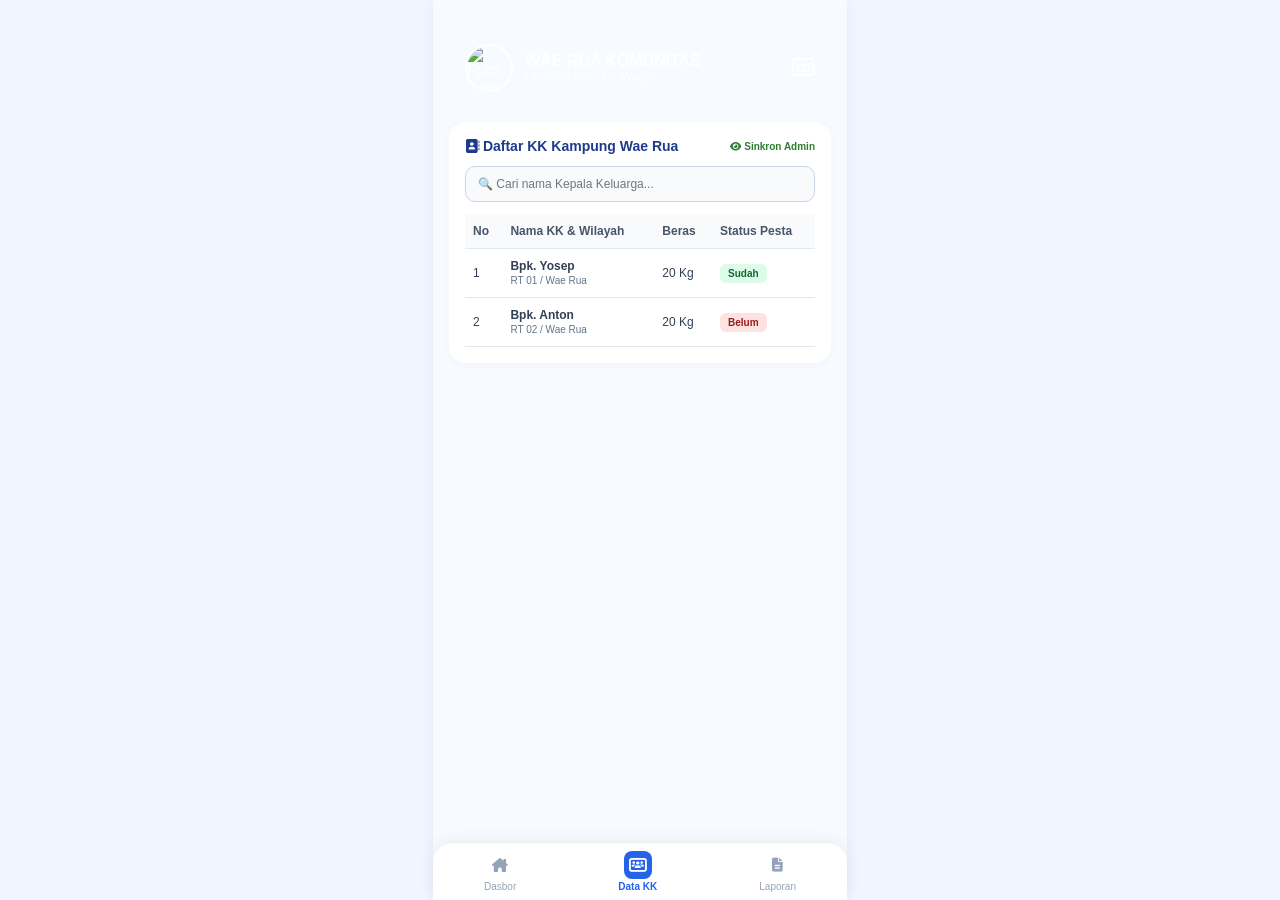
==== datakk.html @ 9f445d98 "Create datakk.html" ====
<!DOCTYPE html>
<html lang="id">
<head>
    <meta charset="UTF-8">
    <meta name="viewport" content="width=device-width, initial-scale=1.0">
    <title>Data KK Warga - WÁE RUA KOMUNITAS</title>
    <!-- FontAwesome Icon -->
    <link rel="stylesheet" href="https://cdnjs.cloudflare.com/ajax/libs/font-awesome/6.4.0/css/all.min.css">
    <style>
        * { box-sizing: border-box; font-family: -apple-system, BlinkMacSystemFont, "Segoe UI", Roboto, Helvetica, Arial, sans-serif; margin: 0; padding: 0; }
        body { background-color: #f0f6ff; display: flex; justify-content: center; min-height: 100vh; }
        .app-container { width: 100%; max-width: 414px; background: #f7faff; min-height: 100vh; padding: 20px 16px 100px 16px; position: relative; box-shadow: 0 0 15px rgba(0,0,0,0.05); }
        
        /* Keyframes Animasi Perubahan Warna Otomatis Header */
        @keyframes gantiWarnaOtomatis {
            0%   { background: #1a237e; box-shadow: 0 6px 16px rgba(26, 35, 126, 0.3); }
            25%  { background: #2e7d32; box-shadow: 0 6px 16px rgba(46, 125, 50, 0.3); }
            50%  { background: #8e24aa; box-shadow: 0 6px 16px rgba(142, 36, 170, 0.3); }
            75%  { background: #d97706; box-shadow: 0 6px 16px rgba(217, 119, 6, 0.3); }
            100% { background: #1a237e; box-shadow: 0 6px 16px rgba(26, 35, 126, 0.3); }
        }

        .user-header { 
            display: flex; 
            justify-content: space-between; 
            align-items: center; 
            margin-bottom: 16px; 
            margin-top: 10px; 
            padding: 14px 16px; 
            border-radius: 20px; 
            color: white; 
            animation: gantiWarnaOtomatis 8s infinite ease-in-out; 
        }
        .user-info { display: flex; align-items: center; gap: 12px; }
        .avatar { width: 48px; height: 48px; border-radius: 50%; object-fit: cover; border: 2px solid #ffffff; }
        .user-info h2 { font-size: 16px; color: #ffffff; font-weight: 800; }
        .user-info p { font-size: 12px; color: rgba(255, 255, 255, 0.85); }
        .header-action { color: #ffffff; font-size: 18px; }

        .card-box { background: white; border-radius: 16px; padding: 16px; margin-bottom: 16px; box-shadow: 0 2px 8px rgba(0,0,0,0.03); }
        .card-title { font-size: 14px; color: #1e3a8a; font-weight: 700; margin-bottom: 12px; display: flex; justify-content: space-between; align-items: center; }

        /* Pencarian */
        .search-box { width: 100%; padding: 10px 12px; border: 1px solid #cbd5e1; border-radius: 10px; font-size: 12px; background: #f8fafc; outline: none; margin-bottom: 12px; }

        /* Tabel Styling */
        .table-responsive { width: 100%; overflow-x: auto; max-height: 400px; overflow-y: auto; }
        table { width: 100%; border-collapse: collapse; font-size: 12px; white-space: nowrap; }
        th, td { padding: 10px 8px; text-align: left; border-bottom: 1px solid #e2e8f0; color: #334155; }
        th { background-color: #f8fafc; color: #475569; font-weight: 700; position: sticky; top: 0; }

        /* Status Badge */
        .badge-status { padding: 4px 8px; border-radius: 6px; font-size: 10px; font-weight: 600; display: inline-block; }
        .status-sudah { background-color: #dcfce7; color: #166534; }
        .status-belum { background-color: #fee2e2; color: #991b1b; }

        /* Bottom Navigation Bar */
        .bottom-nav { position: fixed; bottom: 0; left: 50%; transform: translateX(-50%); width: 100%; max-width: 414px; background: white; display: flex; justify-content: space-around; padding: 8px 0; border-top-left-radius: 20px; border-top-right-radius: 20px; box-shadow: 0 -4px 15px rgba(0,0,0,0.05); z-index: 10; }
        .nav-item { display: flex; flex-direction: column; align-items: center; color: #94a3b8; font-size: 10px; gap: 2px; cursor: pointer; text-decoration: none; }
        .nav-item.active { color: #2563eb; font-weight: 700; }
        .nav-icon-box { width: 28px; height: 28px; border-radius: 8px; display: flex; align-items: center; justify-content: center; font-size: 14px; }
        .nav-item.active .nav-icon-box { background: #2563eb; color: white; }
    </style>
</head>
<body>

    <div class="app-container">
        <!-- Header User -->
        <div class="user-header">
            <div class="user-info">
                <img src="https://picsum.photos/100/100?random=50" alt="Foto Warga" class="avatar">
                <div>
                    <h2>WÁE RUA KOMUNITAS</h2>
                    <p>Direktori Data KK Warga</p>
                </div>
            </div>
            <div class="header-action"><i class="fa-solid fa-users-rectangle"></i></div>
        </div>

        <!-- TABEL DATA KK WARGA (READ-ONLY) -->
        <div class="card-box">
            <div class="card-title">
                <span><i class="fa-solid fa-address-book"></i> Daftar KK Kampung Wae Rua</span>
                <span style="font-size: 10px; color: #2e7d32; font-weight: bold;"><i class="fa-solid fa-eye"></i> Sinkron Admin</span>
            </div>

            <input type="text" class="search-box" id="cariKK" onkeyup="cariDataKK()" placeholder="🔍 Cari nama Kepala Keluarga...">
            
            <div class="table-responsive">
                <table>
                    <thead>
                        <tr>
                            <th>No</th>
                            <th>Nama KK & Wilayah</th>
                            <th>Beras</th>
                            <th>Status Pesta</th>
                        </tr>
                    </thead>
                    <tbody id="tabelKKUser">
                        <!-- Data dimuat otomatis dari localStorage admin -->
                    </tbody>
                </table>
            </div>
        </div>

        <!-- Bottom Navigation Bar -->
        <div class="bottom-nav">
            <a href="index.html" class="nav-item">
                <div class="nav-icon-box"><i class="fa-solid fa-house-chimney"></i></div>
                <span>Dasbor</span>
            </a>
            <a href="datakk.html" class="nav-item active">
                <div class="nav-icon-box"><i class="fa-solid fa-users-rectangle"></i></div>
                <span>Data KK</span>
            </a>
            <a href="laporan.html" class="nav-item">
                <div class="nav-icon-box"><i class="fa-solid fa-file-lines"></i></div>
                <span>Laporan</span>
            </a>
        </div>
    </div>

    <script>
        const defaultKK = [
            { id: 1, nama: "Bpk. Yosep", rt: "RT 01 / Wae Rua", beras: 20, status: "Sudah" },
            { id: 2, nama: "Bpk. Anton", rt: "RT 02 / Wae Rua", beras: 20, status: "Belum" }
        ];

        function muatDataKKUser() {
            const list = JSON.parse(localStorage.getItem('dataKK_WaeRua')) || defaultKK;
            const tabel = document.getElementById('tabelKKUser');
            tabel.innerHTML = '';

            if (list.length === 0) {
                tabel.innerHTML = `<tr><td colspan="4" style="text-align: center; color: #888; padding: 15px;">Belum ada data KK.</td></tr>`;
                return;
            }

            list.forEach((item, index) => {
                const isSudah = item.status === 'Sudah';
                const statusBadgeClass = isSudah ? 'status-sudah' : 'status-belum';

                tabel.innerHTML += `
                    <tr>
                        <td>${index + 1}</td>
                        <td><strong>${item.nama}</strong><br><small style="color:#64748b;">${item.rt || 'Wae Rua'}</small></td>
                        <td>${item.beras || 0} Kg</td>
                        <td><span class="badge-status ${statusBadgeClass}">${item.status}</span></td>
                    </tr>
                `;
            });
        }

        function cariDataKK() {
            const input = document.getElementById("cariKK").value.toUpperCase();
            const tabel = document.getElementById("tabelKKUser");
            const tr = tabel.getElementsByTagName("tr");

            for (let i = 0; i < tr.length; i++) {
                const td = tr[i].getElementsByTagName("td")[1];
                if (td) {
                    const txtValue = td.textContent || td.innerText;
                    tr[i].style.display = txtValue.toUpperCase().indexOf(input) > -1 ? "" : "none";
                }
            }
        }

        // Muat data saat halaman dibuka
        muatDataKKUser();

        // Sinkronisasi otomatis apabila admin melakukan perubahan data KK di tab/halaman lain
        window.addEventListener('storage', function(e) {
            if (e.key === 'dataKK_WaeRua') {
                muatDataKKUser();
            }
        });
    </script>
</body>
  </html>
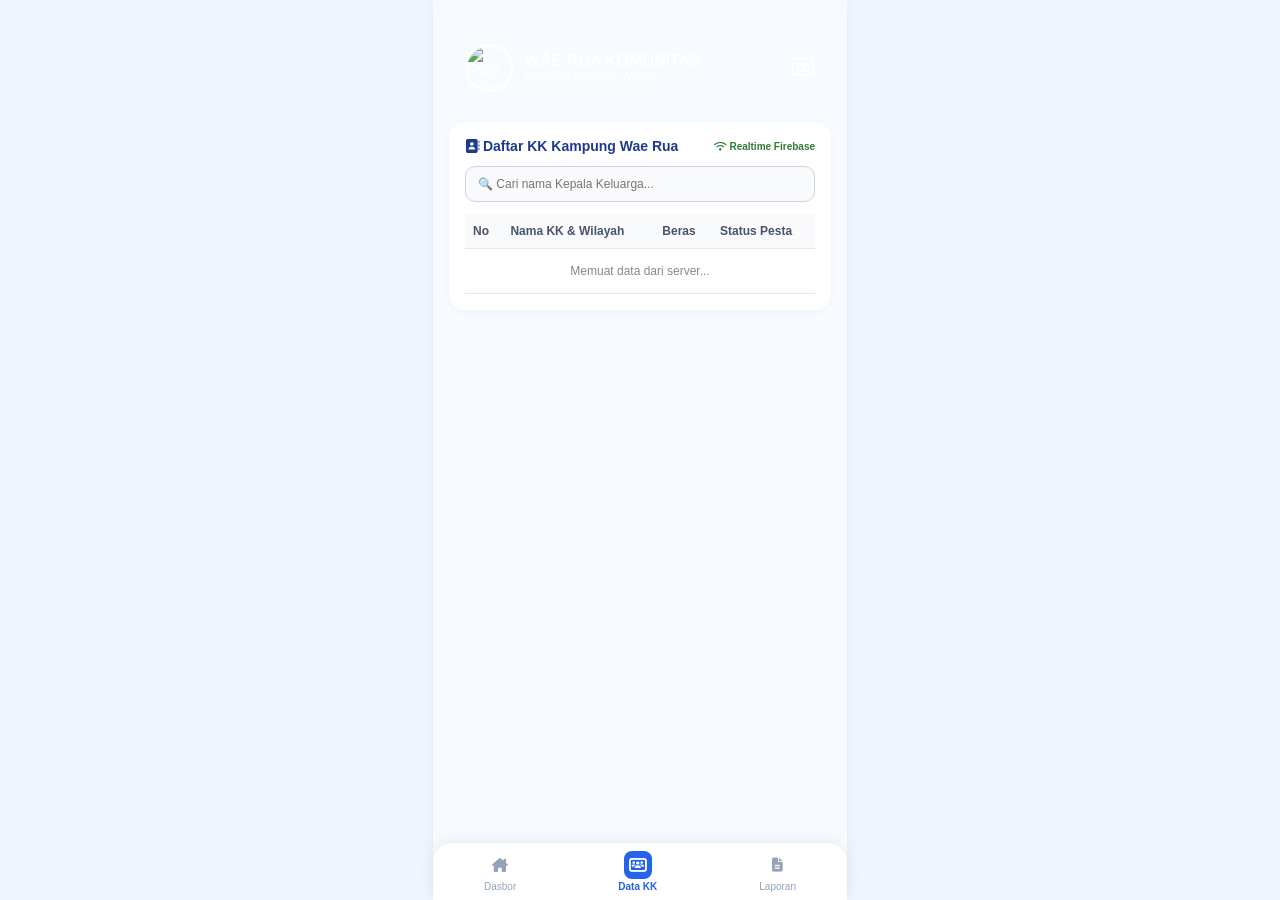
==== commit e141ec18: "Add initial HTML structure for Data KK Warga" ====
--- a/datakk.html
+++ b/datakk.html
@@ -6,12 +6,16 @@
     <title>Data KK Warga - WÁE RUA KOMUNITAS</title>
     <!-- FontAwesome Icon -->
     <link rel="stylesheet" href="https://cdnjs.cloudflare.com/ajax/libs/font-awesome/6.4.0/css/all.min.css">
+    
+    <!-- Firebase SDK Compat (Versi Stabil untuk Realtime Database) -->
+    <script src="https://www.gstatic.com/firebasejs/9.22.0/firebase-app-compat.js"></script>
+    <script src="https://www.gstatic.com/firebasejs/9.22.0/firebase-database-compat.js"></script>
+
     <style>
         * { box-sizing: border-box; font-family: -apple-system, BlinkMacSystemFont, "Segoe UI", Roboto, Helvetica, Arial, sans-serif; margin: 0; padding: 0; }
         body { background-color: #f0f6ff; display: flex; justify-content: center; min-height: 100vh; }
         .app-container { width: 100%; max-width: 414px; background: #f7faff; min-height: 100vh; padding: 20px 16px 100px 16px; position: relative; box-shadow: 0 0 15px rgba(0,0,0,0.05); }
         
-        /* Keyframes Animasi Perubahan Warna Otomatis Header */
         @keyframes gantiWarnaOtomatis {
             0%   { background: #1a237e; box-shadow: 0 6px 16px rgba(26, 35, 126, 0.3); }
             25%  { background: #2e7d32; box-shadow: 0 6px 16px rgba(46, 125, 50, 0.3); }
@@ -21,15 +25,9 @@
         }
 
         .user-header { 
-            display: flex; 
-            justify-content: space-between; 
-            align-items: center; 
-            margin-bottom: 16px; 
-            margin-top: 10px; 
-            padding: 14px 16px; 
-            border-radius: 20px; 
-            color: white; 
-            animation: gantiWarnaOtomatis 8s infinite ease-in-out; 
+            display: flex; justify-content: space-between; align-items: center; 
+            margin-bottom: 16px; margin-top: 10px; padding: 14px 16px; 
+            border-radius: 20px; color: white; animation: gantiWarnaOtomatis 8s infinite ease-in-out; 
         }
         .user-info { display: flex; align-items: center; gap: 12px; }
         .avatar { width: 48px; height: 48px; border-radius: 50%; object-fit: cover; border: 2px solid #ffffff; }
@@ -40,21 +38,17 @@
         .card-box { background: white; border-radius: 16px; padding: 16px; margin-bottom: 16px; box-shadow: 0 2px 8px rgba(0,0,0,0.03); }
         .card-title { font-size: 14px; color: #1e3a8a; font-weight: 700; margin-bottom: 12px; display: flex; justify-content: space-between; align-items: center; }
 
-        /* Pencarian */
         .search-box { width: 100%; padding: 10px 12px; border: 1px solid #cbd5e1; border-radius: 10px; font-size: 12px; background: #f8fafc; outline: none; margin-bottom: 12px; }
 
-        /* Tabel Styling */
         .table-responsive { width: 100%; overflow-x: auto; max-height: 400px; overflow-y: auto; }
         table { width: 100%; border-collapse: collapse; font-size: 12px; white-space: nowrap; }
         th, td { padding: 10px 8px; text-align: left; border-bottom: 1px solid #e2e8f0; color: #334155; }
         th { background-color: #f8fafc; color: #475569; font-weight: 700; position: sticky; top: 0; }
 
-        /* Status Badge */
         .badge-status { padding: 4px 8px; border-radius: 6px; font-size: 10px; font-weight: 600; display: inline-block; }
         .status-sudah { background-color: #dcfce7; color: #166534; }
         .status-belum { background-color: #fee2e2; color: #991b1b; }
 
-        /* Bottom Navigation Bar */
         .bottom-nav { position: fixed; bottom: 0; left: 50%; transform: translateX(-50%); width: 100%; max-width: 414px; background: white; display: flex; justify-content: space-around; padding: 8px 0; border-top-left-radius: 20px; border-top-right-radius: 20px; box-shadow: 0 -4px 15px rgba(0,0,0,0.05); z-index: 10; }
         .nav-item { display: flex; flex-direction: column; align-items: center; color: #94a3b8; font-size: 10px; gap: 2px; cursor: pointer; text-decoration: none; }
         .nav-item.active { color: #2563eb; font-weight: 700; }
@@ -81,7 +75,7 @@
         <div class="card-box">
             <div class="card-title">
                 <span><i class="fa-solid fa-address-book"></i> Daftar KK Kampung Wae Rua</span>
-                <span style="font-size: 10px; color: #2e7d32; font-weight: bold;"><i class="fa-solid fa-eye"></i> Sinkron Admin</span>
+                <span style="font-size: 10px; color: #2e7d32; font-weight: bold;"><i class="fa-solid fa-wifi"></i> Realtime Firebase</span>
             </div>
 
             <input type="text" class="search-box" id="cariKK" onkeyup="cariDataKK()" placeholder="🔍 Cari nama Kepala Keluarga...">
@@ -97,7 +91,7 @@
                         </tr>
                     </thead>
                     <tbody id="tabelKKUser">
-                        <!-- Data dimuat otomatis dari localStorage admin -->
+                        <tr><td colspan="4" style="text-align: center; color: #888; padding: 15px;">Memuat data dari server...</td></tr>
                     </tbody>
                 </table>
             </div>
@@ -121,33 +115,54 @@
     </div>
 
     <script>
-        const defaultKK = [
-            { id: 1, nama: "Bpk. Yosep", rt: "RT 01 / Wae Rua", beras: 20, status: "Sudah" },
-            { id: 2, nama: "Bpk. Anton", rt: "RT 02 / Wae Rua", beras: 20, status: "Belum" }
-        ];
+        // Konfigurasi Firebase Anda
+        const firebaseConfig = {
+            apiKey: "AIzaSyAq-asQUtqIxfOsBNqKJPT11qVSy_HBdn4",
+            authDomain: "wae-rua-komunitas.firebaseapp.com",
+            databaseURL: "https://wae-rua-komunitas-default-rtdb.firebaseio.com",
+            projectId: "wae-rua-komunitas",
+            storageBucket: "wae-rua-komunitas.firebasestorage.app",
+            messagingSenderId: "642487999201",
+            appId: "1:642487999201:web:466f7fe1e58371ee8b35a0",
+            measurementId: "G-1M817YG85Q"
+        };
 
+        // Inisialisasi Firebase
+        firebase.initializeApp(firebaseConfig);
+        const db = firebase.database();
+
+        // Ambil Data Realtime dari Firebase
         function muatDataKKUser() {
-            const list = JSON.parse(localStorage.getItem('dataKK_WaeRua')) || defaultKK;
-            const tabel = document.getElementById('tabelKKUser');
-            tabel.innerHTML = '';
+            const dbRef = db.ref('dataKK_WaeRua');
+            dbRef.on('value', (snapshot) => {
+                const data = snapshot.val();
+                const tabel = document.getElementById('tabelKKUser');
+                tabel.innerHTML = '';
 
-            if (list.length === 0) {
-                tabel.innerHTML = `<tr><td colspan="4" style="text-align: center; color: #888; padding: 15px;">Belum ada data KK.</td></tr>`;
-                return;
-            }
+                if (!data) {
+                    tabel.innerHTML = `<tr><td colspan="4" style="text-align: center; color: #888; padding: 15px;">Belum ada data KK.</td></tr>`;
+                    return;
+                }
 
-            list.forEach((item, index) => {
-                const isSudah = item.status === 'Sudah';
-                const statusBadgeClass = isSudah ? 'status-sudah' : 'status-belum';
+                // Ubah object firebase menjadi array
+                const list = Object.keys(data).map(key => ({
+                    id: key,
+                    ...data[key]
+                }));
 
-                tabel.innerHTML += `
-                    <tr>
-                        <td>${index + 1}</td>
-                        <td><strong>${item.nama}</strong><br><small style="color:#64748b;">${item.rt || 'Wae Rua'}</small></td>
-                        <td>${item.beras || 0} Kg</td>
-                        <td><span class="badge-status ${statusBadgeClass}">${item.status}</span></td>
-                    </tr>
-                `;
+                list.forEach((item, index) => {
+                    const isSudah = item.status === 'Sudah';
+                    const statusBadgeClass = isSudah ? 'status-sudah' : 'status-belum';
+
+                    tabel.innerHTML += `
+                        <tr>
+                            <td>${index + 1}</td>
+                            <td><strong>${item.nama}</strong><br><small style="color:#64748b;">${item.rt || 'Wae Rua'}</small></td>
+                            <td>${item.beras || 0} Kg</td>
+                            <td><span class="badge-status ${statusBadgeClass}">${item.status}</span></td>
+                        </tr>
+                    `;
+                });
             });
         }
 
@@ -165,16 +180,9 @@
             }
         }
 
-        // Muat data saat halaman dibuka
+        // Jalankan fungsi muat data
         muatDataKKUser();
-
-        // Sinkronisasi otomatis apabila admin melakukan perubahan data KK di tab/halaman lain
-        window.addEventListener('storage', function(e) {
-            if (e.key === 'dataKK_WaeRua') {
-                muatDataKKUser();
-            }
-        });
     </script>
 </body>
-  </html>
-  
+              </html>
+              
